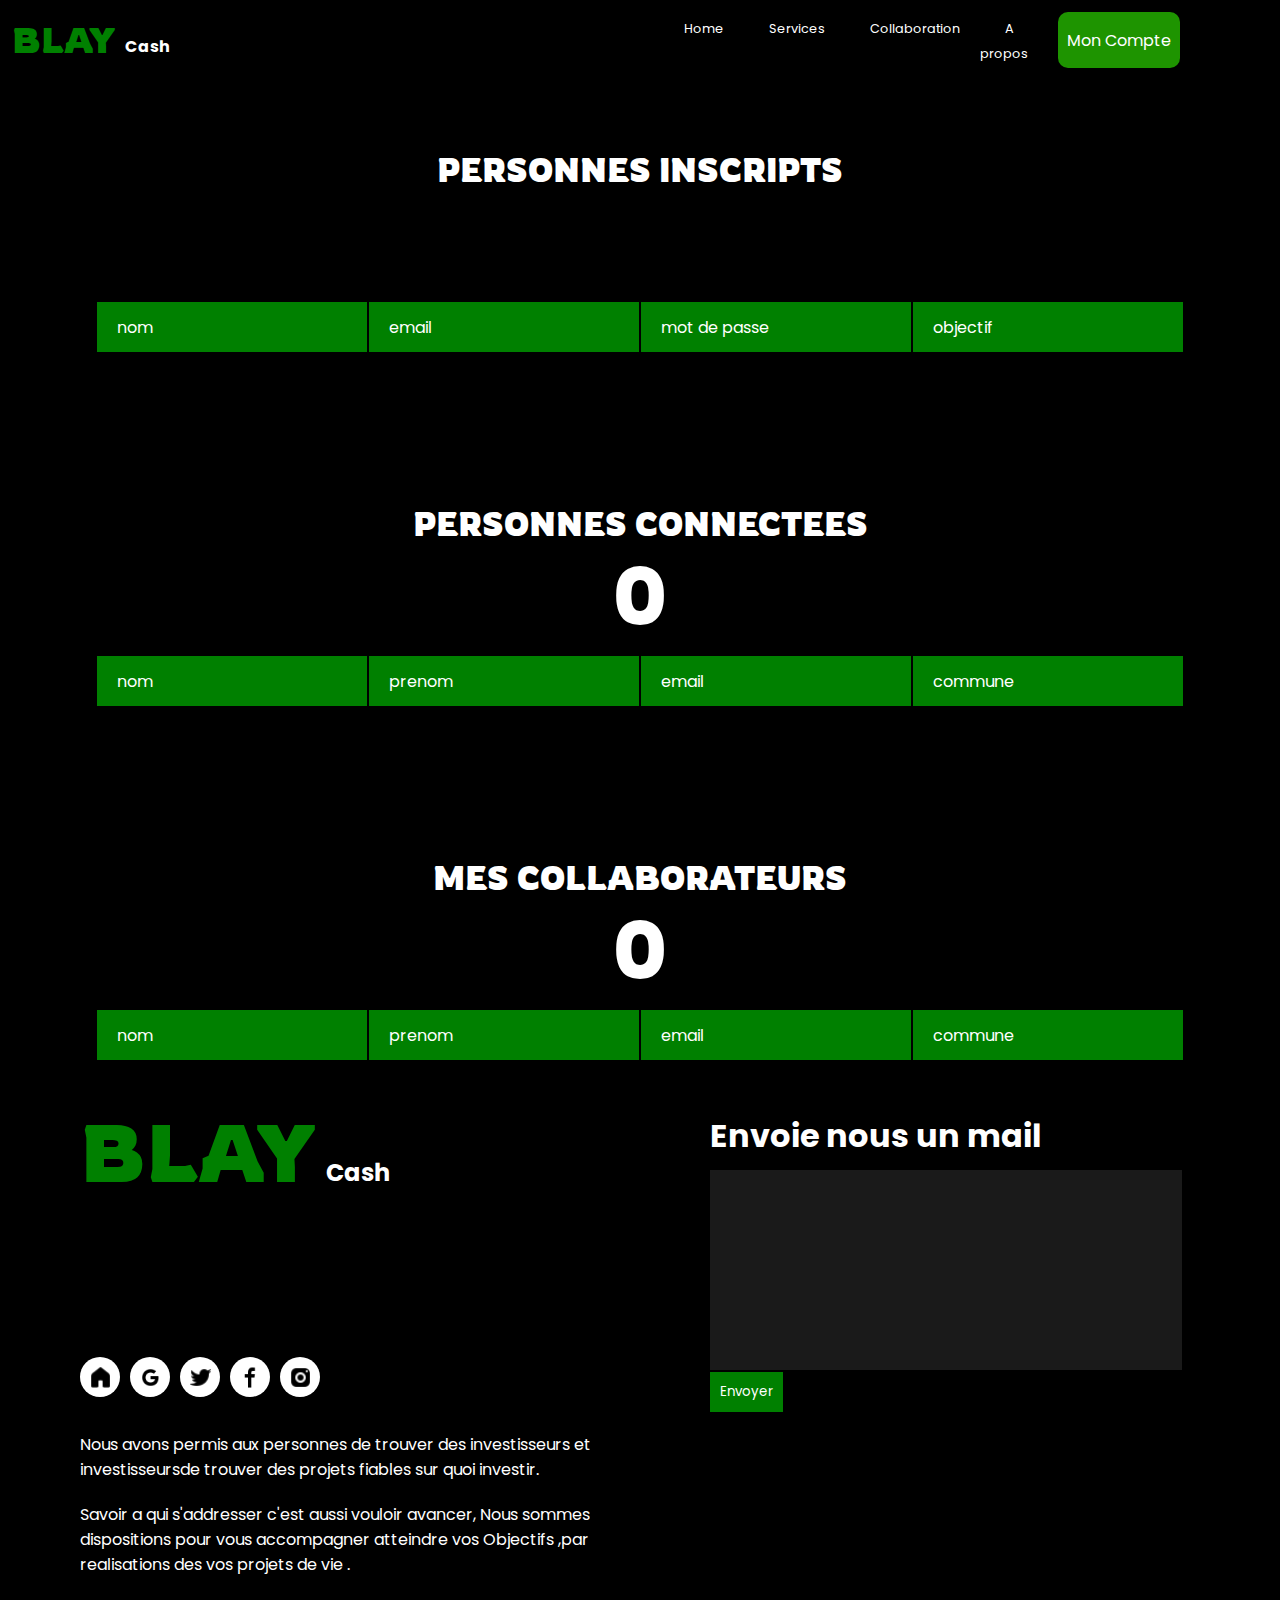
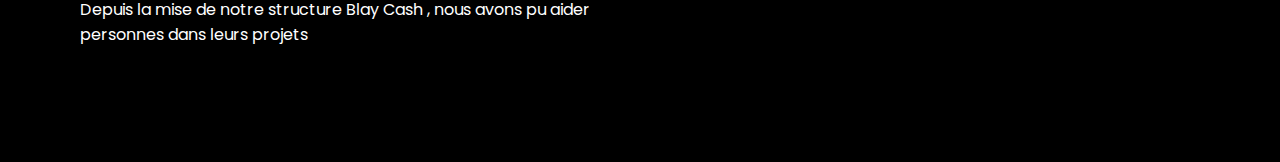
==== lereste/admin.html @ 5c0201d6 "commit" ====
<!DOCTYPE html>
<html lang="en">
<head>
    <meta charset="UTF-8">
    <meta name="viewport" content="width=device-width, initial-scale=1.0">
    <title>Document</title>
    <link rel="stylesheet" href="../lereste/admin.css">
    <link rel="preconnect" href="https://fonts.googleapis.com">
    <link rel="preconnect" href="https://fonts.gstatic.com" crossorigin>
    <link href="https://fonts.googleapis.com/css2?family=Poppins:wght@200&display=swap" rel="stylesheet">
    <link rel="preconnect" href="https://fonts.googleapis.com">
    <link rel="preconnect" href="https://fonts.gstatic.com" crossorigin>
    <link href="https://fonts.googleapis.com/css2?family=Comfortaa:wght@300&family=Poppins:wght@200&family=Rowdies:wght@700&display=swap" rel="stylesheet">

    <script defer src="../lereste/admin.js"></script>
</head>
<body>
    <!-- <div class="moko">
        <p id="para">blablabla</p>
        <a href="#">Home</a>
    </div> -->
    <section id="ord" style="overflow: hidden;">
        <!-- Ordinateur -->

        <!-- header -->

        <div class="nvbar">
            <div class="logo">
                <div class="logo1-1">
                    <h1 style="color: green; font-size: 2.2rem;font-family: 'Rowdies', cursive;display: flex;align-items: flex-end;gap: 10px;
                    ">BLAY <span style="color: green; font-size: 1rem;font-family: 'Gill Sans', 'Gill Sans MT', Calibri, 'Trebuchet MS', sans-serif;padding-bottom: 3px;"><p   style="color: white;">Cash</p></span></h1>
                </div>
            </div>
            <div class="sdjyqe">

            </div>
            <div class="logo1">
                <div class="lila">
                    <nav>
                        <ul>
                            <li>
                                <a href="#Home">Home</a>
                            </li>
                            <li>
                                <a href="#service">Services</a>
                            </li>
                            <li>
                                <a href="#Collaboration">Collaboration</a>
                            </li>
                            <li>
                                <a href="#about">A propos</a>
                            </li>
                        </ul>
                    </nav>
                    
                </div>
                <div class="mksix" style="background-color: black; display: flex;align-items: center;width: 20%;">
                    <div style="height: 70% ; width: 100%;" class="los">
                        <a href="./lereste/affaire.html"><p>Mon Compte</p></a>
                    </div>
                    
                </div>
            </div>
        </div>
        <div class="vakcd1">
            <div class="sjwk1">
                <h1 style="font-size: 1.8rem;padding-left: 20px;padding-top: 15px;color: white; padding-left: 50px; padding-top: 20px;">BLAY <span style="font-size: 0.7rem;">Cash</span></h1>
            </div>
            <div style="display: flex;justify-content: end;align-items: center;padding-right: 20px;filter: invert();" class="sjwk2">
               <input type="checkbox" sty name="" id="cliquera">
                <label for="cliquera" class="lodhe">
                    <img  src="../Image/me.png" height="45%" alt="">
                    
               </label>
               
                
               <div class="sortira">
                    <nav>
                        <ul>
                            <li>
                                <a href="index.html"><p style="font-family: 'Rowdies', cursive;"># HOME</p></a>
                            </li>
                            <li>
                                <a href="./lereste/affaire.html"><p style="font-family: 'Rowdies', cursive;"># MON PROFIL</p></a>
                            </li>
                            <li>
                                <a href="#ser"><p style="font-family: 'Rowdies', cursive;"># NOS SERVICES</p></a>
                            </li>
                            <li>
                                <a href="#asl"><p style="font-family: 'Rowdies', cursive;"># COLLABORATION</p></a>
                            </li>
                            <li>
                                <a href="#ser3"><p style="font-family: 'Rowdies', cursive;"># CONTACTS</p></a>
                            </li>
                        </ul>
                    </nav>
               </div>
            </div>
        </div>

        <div class="ghzeu" style="width: 100%;height: 150px;background-color: black;padding-top: 150px;text-align: center;color: white;" >
           <h1 style="font-family: 'Rowdies', cursive;">PERSONNES INSCRIPTS </h1>
           <P style="font-family: 'Rowdies', cursive;font-size: 5rem;" class="wdfhgj2"> </P>
        </div>
        <!-- Footer -->
        <style>
        
            td {
                width: 250px;
                height: 50px;
                background-color: rgb(255, 255, 255);
                border: none;
                padding-left: 20px;
    
            }
            
    
            tr {
                width: 100px;
                background-color: aqua;
                border: none;
                color: rgb(0, 0, 0);
            }
           
        </style>
        <div class="gdhz">
            <div class="infoPreso">
                <table>
                    <thead>
                        <tr >
                            <td style="background-color: green;color: white;">nom</td>
                            <td style="background-color: green;color: white;">email</td>
                            <td style="background-color: green;color: white;">mot de passe</td>
                            <td style="background-color: green;color: white;">objectif</td>
                        </tr>
                    </thead>
                    <tbody class="thebody" style="border: 2px solid red;">
                        
                    </tbody>
                </table>
            </div>
        </div>
        <div class="ghzeu" style="width: 100%;height: 150px;background-color: black;padding-top: 150px;text-align: center;color: white;" >
           <h1 style="font-family: 'Rowdies', cursive;">PERSONNES CONNECTEES </h1>
           <P style="font-family: 'Rowdies', cursive;font-size: 5rem;" class="wdfhgj1">0</P>
        </div>
        <!-- Footer -->
        <style>
        
            td {
                width: 250px;
                height: 50px;
                background-color: rgb(255, 255, 255);
                border: none;
                padding-left: 20px;
    
            }
            
    
            tr {
                width: 100px;
                background-color: aqua;
                border: none;
                color: rgb(0, 0, 0);
            }
           
        </style>
        <div class="gdhz">
            <div class="infoPreso1">
                <table>
                    <thead>
                        <tr >
                            <td style="background-color: green;color: white;">nom</td>
                            <td style="background-color: green;color: white;">prenom</td>
                            <td style="background-color: green;color: white;">email</td>
                            <td style="background-color: green;color: white;">commune</td>
                        </tr>
                    </thead>
                    <tbody class="thebody" style="border: 2px solid red;">
                        
                    </tbody>
                </table>
            </div>
        </div>
        <div class="ghzeu" style="width: 100%;height: 150px;background-color: black;padding-top: 150px;text-align: center;color: white;" >
           <h1 style="font-family: 'Rowdies', cursive;">MES COLLABORATEURS </h1>
           <P style="color: white;font-size: 5rem;font-family: 'Rowdies', cursive;" class="wdfhgj">0</P>
        </div>
        <!-- Footer -->
        <style>
        
            td {
                width: 250px;
                height: 50px;
                background-color: rgb(255, 255, 255);
                border: none;
                padding-left: 20px;
    
            }
            
    
            tr {
                width: 100px;
                background-color: aqua;
                border: none;
                color: rgb(0, 0, 0);
            }
           
        </style>
        <div class="gdhz">
            <div class="infoPreso2">
                <table>
                    <thead>
                        <tr >
                            <td style="background-color: green;color: white;">nom</td>
                            <td style="background-color: green;color: white;">prenom</td>
                            <td style="background-color: green;color: white;">email</td>
                            <td style="background-color: green;color: white;">commune</td>
                        </tr>
                    </thead>
                    <tbody class="thebody" style="border: 2px solid red;">
                        
                    </tbody>
                </table>
            </div>
        </div>

        <footer id="fooetr">
        
            <div class="premi1">
                <div class="lsch1">
                    <h1 style="color: green; font-size: 5rem;font-family: 'Rowdies', cursive;display: flex;align-items: flex-end;gap: 10px;padding: 40px;
                ">BLAY <span style="color: green; font-size: 1rem;font-family: 'Gill Sans', 'Gill Sans MT', Calibri, 'Trebuchet MS', sans-serif;padding-bottom: 12px;"><p   style="color: white;font-size: 1.5rem;">Cash</p></span></h1>
                </div>
                <div class="lsch2">
                    <div class="ronfsd1">
                        <img src="../Image/ho.png" height="25px" alt="">
                    </div>
                    <div class="ronfsd2">
                        <img src="../Image/GooNan.png" height="25px" alt="">
                    </div>
                    <div class="ronfsd3">
                        <img src="../Image/twee.png" height="25px" alt="">
                    </div>
                    <div class="ronfsd4">
                        <img src="../Image/facebpok.png" height="25px" alt="">
                    </div>
                    <div class="ronfsd5">
                        <img src="../Image/insta.png" height="25px" alt="">
                    </div>
                </div>
                <div class="lsch3">
                    <p style="padding-bottom: 20px;color: white;">Nous avons permis aux personnes de trouver des investisseurs et aux investisseursde trouver des projets fiables sur quoi investir.</p>
                    <p style="padding-bottom: 20px;color: white;">Savoir a qui s'addresser c'est aussi vouloir avancer, Nous sommes a votre dispositions pour vous accompagner atteindre vos Objectifs ,par la realisations des vos projets de vie .</p>
                    <p style="color: white;">Depuis la mise de notre structure Blay Cash , nous avons pu aider plusieurs personnes dans leurs projets</p>
                </div>
            </div>
            <div class="premi2" style="color: white;">
                <div class="sjudzs1">
                    <h1 style="padding-bottom: 10px;">Envoie nous un mail</h1>
                    <input type="text" name="" id="">
                    
                </div>
                <div class="sjudzs2">
                    <button type="submit">Envoyer</button>
                </div>
            </div>
        </footer>
        <div class="fouteur" >
            <h1 style="color: green; font-size: 5rem;font-family: 'Rowdies', cursive;display: flex;align-items: flex-end;gap: 10px;padding: 40px;
                ">BLAY <span style="color: green; font-size: 1rem;font-family: 'Gill Sans', 'Gill Sans MT', Calibri, 'Trebuchet MS', sans-serif;padding-bottom: 12px;"><p   style="color: white;font-size: 1.5rem;">Cash</p></span></h1>
            <div class="hdehe">
                <div class="osqxd1" style="display: flex;
                align-items: center;
                justify-content: center;">
                    <a href="../index.html"><img src="../Image/ho.png" height="25px" alt=""></a>
                </div>
                <div class="osqxd2" style="display: flex;
                align-items: center;
                justify-content: center;">
                    <img src="../Image/twee.png" height="25px" alt="">
                </div>
                <div class="osqxd3" style="display: flex;
                align-items: center;
                justify-content: center;">
                    <img src="../Image/facebpok.png" height="25px" alt="">
                </div>
                <div class="osqxd4" style="display: flex;
                align-items: center;
                justify-content: center;">
                    <img src="../Image/insta.png" height="25px" alt="">
                </div>
                <div class="osqxd5" style="display: flex;
                align-items: center;
                justify-content: center;">
                    <img src="../Image/GooNan.png" height="25px" alt="">
                </div>
            </div>
            <div class="hdehe1" style="overflow: hidden;">
                <p style="padding-bottom: 20px;">Savoir a qui s'addresser c'est aussi vouloir avancer.</p>
                <p style="padding-bottom: 20px;">Nous avons permis aux personnes de trouver des investisseurs et aux investisseursde trouver des projets fiables sur quoi investir.
                </p>
               
            </div>
            <div class="hdehe2" >
                <h2 style="color: white;">Envoyer nous un mail</h2>
                <textarea name="" id="" style="width: 80%;height: 200px;background-color: rgba(128, 128, 128, 0.37);"></textarea><br>
                <button type="submit" style="padding: 10px 30px;background-color: green;border: none;color: white;">Envoyer</button>
            </div>
        </div>
    </section>

    
</body>
</html>
---- lereste/admin.css ----
body {
    display: flex;
    flex-direction: column;
    justify-content: center;
    align-items: center;
    background-color: rgb(0, 0, 0);
    width: 100%;
    overflow-x: hidden;
}
*{
    box-sizing: content-box;
    margin: 0;
    padding: 0;
    font-family: 'Poppins', sans-serif;
}
a {
    text-decoration: none;
    color: white;
}
li {
    list-style-type: none;
}
input {
    outline: none;
    border: none;
    color: #000;
    background: transparent;
    
}
.infoPreso {
    margin: 0 auto;
}
.gdhz {
    width: 100%;
    height: auto;
    display: flex;
    align-items: center;
    justify-content: center;
    background-color: black;
}

@media (min-width : 1000px) {
    body {
        display: flex;
        flex-direction: column;
        justify-content: center;
        align-items: center;
        background-color: rgb(109, 53, 53);
        width: 100%;
        overflow-x: hidden;
    }
    section {
        width: 100%;
        overflow-x: hidden;
    }
    #tel,.vakcd1,.fouteur {
        display: none;
    }
    /* Ordinateur */

    /* header */
    a {
        text-decoration: none;
        color: white;
    }
    li {
        list-style-type: none;
    }
    .nvbar {
        height: 80px;
        width: 100%;
        background-color: black;
        display: flex;
        justify-content: space-between;
        position: fixed;
        z-index: 1;
    }
    .logo {
        height: 80px;
        width: 15%;
        background-color: black;
        display: flex;
        align-items: center;
        justify-content: center;
    }
    .sdjyqe {
        height: 80px;
        width: 40%;
        background-color: black;
        display: flex;
        align-items: center;
        justify-content: center;
    }
    .logo1-1 {
        height: 80%;
        width: 70%;
        background-color: black;
        display: flex;
        align-items: center;
        justify-content: center;
        
    }
    .logo1 {
        height: 80px;
        width: 50%;
        background-color: black;
        display: flex;
        
    }
    .lila {
        
        width: 62%;
        background-color: black;
        height: 100%;
        display: flex;
        align-items: center;
        justify-content: end;
        margin-right: 10px;
    }
    .lila nav ul{
        display: flex;
        height: 100%;
    }
    .lila nav ul a{
        padding: 10px 20px;
        background-color: black;
        margin-left: 5px;
        font-size: 0.8rem;
    }
    .lila nav ul a:hover{
        padding: 10px 20px;
        text-decoration: overline rgb(30, 148, 0);

        margin-left: 5px;
        font-size: 0.8rem;
    }
    .lila1 {
        width: 200px;
        background-color: black;
        height: 100%;
        display: flex;
        align-items: center;
        justify-content: center;
    }
    .lila1 a{
        width: 200px;
        background-color: black;
        height: 100%;
        display: flex;
        align-items: center;
        justify-content: center;
    }
    #ches:checked ~ .qr {
        visibility: visible;
        opacity: 1;
        z-index: 5;
        position: fixed;
        
    }
    #ches {
        display: none;
    }
    .qr {
        height: 500px;
        width: 100%;
        
        border-radius: 10px;
        position: fixed;
        top: 15%;
        z-index: 5;
        display: flex;
        align-items: center;
        justify-content: center;
        left: 1%;
        visibility: hidden;
        opacity: 1;
        padding-top: 10px;
       
    }
    .indoy {
        width: 800px;
        height: 500px;
        background-color: rgb(114, 114, 114);
        box-shadow: 2px 2px 10px 0.5px rgb(38, 66, 38);

    }
    .los {
        height: 60%;
        width: 80%;
        background-color: rgb(30, 148, 0);
        border-radius: 10px;
        display: flex;
        align-items: center;
        justify-content: center;
        font-size: 1rem;
    }


    /* footer */

    #fooetr {
        height: 700px;
        width: 100%;
        background-color: black;
        display: flex;
    }
    .premi1 {
        height: 100%;
        width:50%;
        background-color: black;
        
    }
    .lsch1 {
        height: 40%;
        width:100%;
        background-color: black;
        padding-left: 40px;
    }
    .lsch2 {
        height: 10%;
        width:100%;
        background-color: black;
        display: flex;
        gap: 10px;
        padding-left: 80px;
        align-items: center;
    }
    .lsch3 {
        height: 50%;
        width:100%;
        background-color: black;
        padding-left: 80px;
        padding-top: 20px;
        padding-right: 20px;
        
    }
    
    
    .ronfsd1 {
        height: 40px;
        width:40px;
        background-color: white;
        border-radius: 100%;
        display: flex;
        align-items: center;
        justify-content: center;
    }
    .ronfsd2 {
        height: 40px;
        width:40px;
        background-color: white;
        border-radius: 100%;
        display: flex;
        align-items: center;
        justify-content: center;
    }
    .ronfsd3 {
        height: 40px;
        width:40px;
        background-color: white;
        border-radius: 100%;
        display: flex;
        align-items: center;
        justify-content: center;
    }
    
    .ronfsd4 {
        height: 40px;
        width:40px;
        background-color: white;
        border-radius: 100%;
        display: flex;
        align-items: center;
        justify-content: center;
    }
    .ronfsd5 {
        height: 40px;
        width:40px;
        background-color: white;
        border-radius: 100%;
        display: flex;
        align-items: center;
        justify-content: center;
    }

    .premi2 {
        height: 103%;
        width:50%;
        background-color: black;
        

        gap: 4%;
        padding-left: 100px;
        
    }
    .premi2 h2{
        font-size: 1.2rem;
        padding-bottom: 5px;
        padding-top: 20px;
        
    }
    .premi2 p{
        font-size: 0.7rem;
        
    }
    .sjudzs1 {
        height: 200px;
        width: 80%;
        margin-top: 50px;
        margin-left: 20px;
      
    }
    .sjudzs1 input{
        height: 100%;
        width: 100%;
        text-align: left;
        background-color: rgba(56, 56, 56, 0.459);
        border: none;
    }
    .sjudzs2 {
        height: 50px;
        width: 80%;
        margin-top: 40px;
  
        padding-top: 20px;
       
    }
    .sjudzs2 button{
        border: none;
        background-color: green;
        color: white;
        padding: 10px;
        margin-left: 20px;
       
    }
    
    
    
}




@media (max-width : 1000px) {
   footer,.nvbar {
        display: none;
    }
    .vakcd1 {
        height: 70px;
        width: 100%;
        background-color: green;
        position: fixed;
        top: 0;
        z-index: 3;
        display: flex;
    }
    .sjwk1 {
        height: 70px;
        width: 50%;
        
    }
    .sjwk2 {
        height: 70px;
        width: 50%;
    
    }


    #cliquera {
        display: none;
    }
    #cliquera:checked ~ .sortira {
        visibility: visible;
        opacity: 1;
        z-index: 5;
        position: fixed;
        
        
    }
    

    .sortira {
        height: 500px;
        width: 300px;
        opacity: 1;
        z-index: 3;
        background-color: rgb(0, 0, 0);
        position: fixed;
        top:100%;
        right: 0%;
        visibility: hidden;
        padding: 20px;
        
    }

    .sortira ul li{
    
        padding-top: 20px;
        padding-bottom: 20px;
        margin-bottom: 10px;
        padding-left: 10px;
        border-bottom: 1px solid white;
    }

    .fouteur {
        height: 1000px;
        width: 100%;
        background-color: black;
        overflow: hidden;
    }
    .fouteur p,h3{
        color: white;
    }
    .hdehe {
        height: 100px;
        width: 100%;
        background-color: black;
        display: flex;
        align-items: end;
        padding-left: 40px;
        gap: 10px;
    }
    .osqxd1 {
        height: 40px;
        width: 40px;
        background-color: white;
        border-radius: 100%;
        display: flex;
        align-items: center;
        justify-content: center;
    }
    .osqxd2 {
        height: 40px;
        width: 40px;
        background-color: white;
        border-radius: 100%;
        display: flex;
        align-items: center;
        justify-content: center;
    }
    .osqxd3 {
        height: 40px;
        width: 40px;
        background-color: white;
        border-radius: 100%;
        display: flex;
        align-items: center;
        justify-content: center;
    }
    .osqxd4 {
        height: 40px;
        width: 40px;
        background-color: white;
        border-radius: 100%;
        display: flex;
        align-items: center;
        justify-content: center;
    }
    .osqxd5 {
        height: 40px;
        width: 40px;
        background-color: white;
        border-radius: 100%;
        display: flex;
        align-items: center;
        justify-content: center;
    }
    .hdehe1 {
        height: 300px;
        width: 100%;
        background-color: black;
      
        padding: 40px;
    
        
    }
    .hdehe2 {
        height: 400px;
        width: 100%;
        background-color: black;
      
        padding: 40px;
    
        
    }
    .jhyuea {
        background-color: aqua;
        width: 100%;
        height: 40%;
    }
    
}
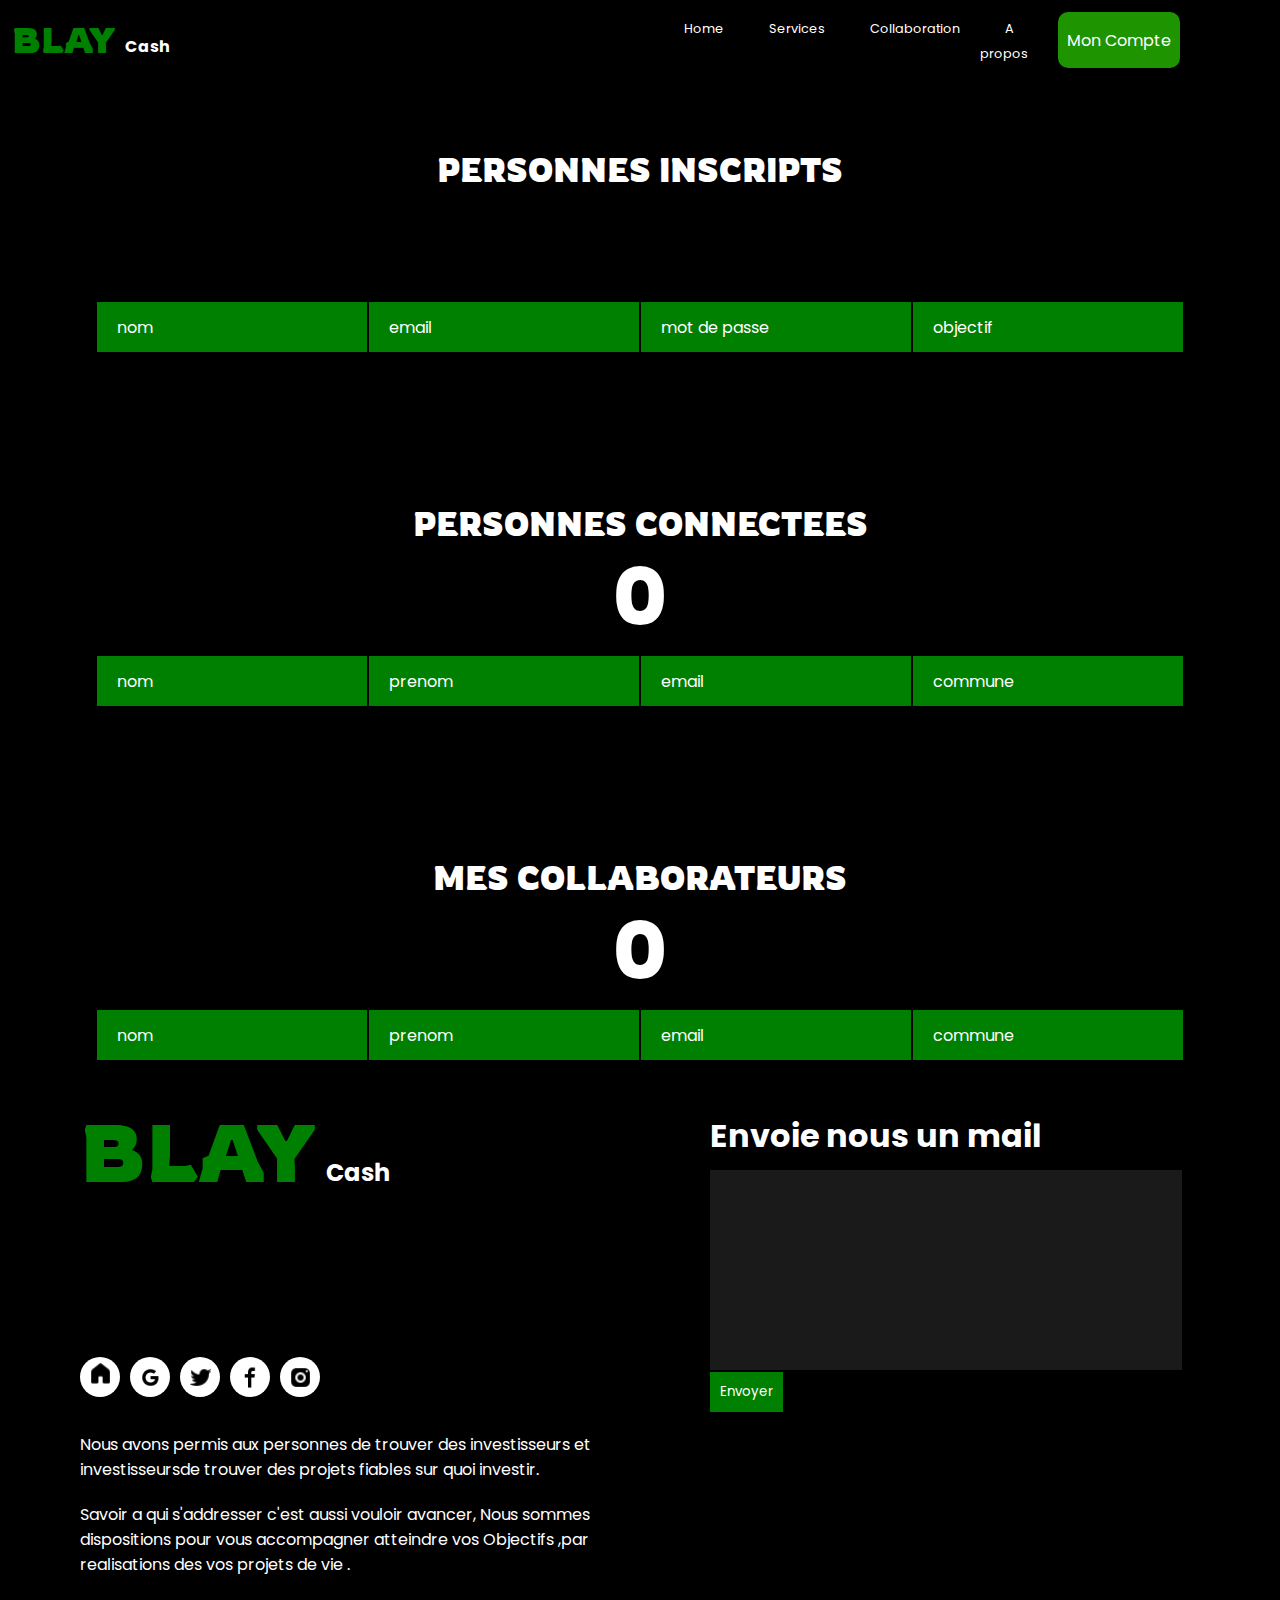
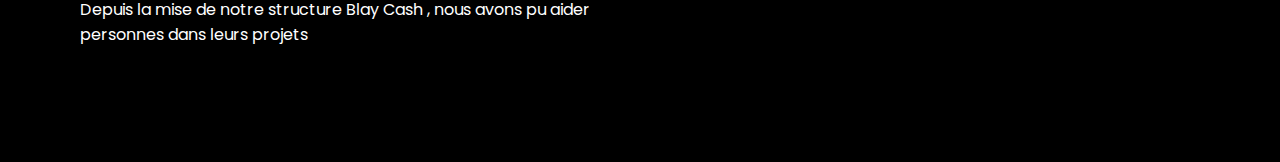
==== commit 760eb394: "cimmou" ====
--- a/lereste/admin.html
+++ b/lereste/admin.html
@@ -38,18 +38,20 @@
                 <div class="lila">
                     <nav>
                         <ul>
-                            <li>
-                                <a href="#Home">Home</a>
-                            </li>
-                            <li>
-                                <a href="#service">Services</a>
-                            </li>
-                            <li>
-                                <a href="#Collaboration">Collaboration</a>
-                            </li>
-                            <li>
-                                <a href="#about">A propos</a>
-                            </li>
+                            <ul>
+                                <li>
+                                    <a style="color: white;" href="../index.html">Home</a>
+                                </li>
+                                <li>
+                                    <a style="color: white;"  href="../index.html#service">Services</a>
+                                </li>
+                                <li>
+                                    <a style="color: white;"  href="../index.html#Collaboration">Collaboration</a>
+                                </li>
+                                <li>
+                                    <a style="color: white;"  href="../index.html#about">A propos</a>
+                                </li>
+                            </ul>
                         </ul>
                     </nav>
                     
@@ -78,19 +80,19 @@
                     <nav>
                         <ul>
                             <li>
-                                <a href="index.html"><p style="font-family: 'Rowdies', cursive;"># HOME</p></a>
-                            </li>
-                            <li>
-                                <a href="./lereste/affaire.html"><p style="font-family: 'Rowdies', cursive;"># MON PROFIL</p></a>
-                            </li>
-                            <li>
-                                <a href="#ser"><p style="font-family: 'Rowdies', cursive;"># NOS SERVICES</p></a>
-                            </li>
-                            <li>
-                                <a href="#asl"><p style="font-family: 'Rowdies', cursive;"># COLLABORATION</p></a>
-                            </li>
-                            <li>
-                                <a href="#ser3"><p style="font-family: 'Rowdies', cursive;"># CONTACTS</p></a>
+                                <a href="../index.html"><p style="font-family: 'Rowdies', cursive;"># HOME</p></a>
+                            </li>
+                            <li>
+                                <a href="../lereste/affaire.html"><p style="font-family: 'Rowdies', cursive;"># MON PROFIL</p></a>
+                            </li>
+                            <li>
+                                <a href="../index.html#ser"><p style="font-family: 'Rowdies', cursive;"># NOS SERVICES</p></a>
+                            </li>
+                            <li>
+                                <a href="../index.html#asl"><p style="font-family: 'Rowdies', cursive;"># COLLABORATION</p></a>
+                            </li>
+                            <li>
+                                <a href="../index.html#ser3"><p style="font-family: 'Rowdies', cursive;"># CONTACTS</p></a>
                             </li>
                         </ul>
                     </nav>
@@ -234,7 +236,7 @@
                 </div>
                 <div class="lsch2">
                     <div class="ronfsd1">
-                        <img src="../Image/ho.png" height="25px" alt="">
+                        <a href="../index.html"><img src="../Image/ho.png" height="25px" alt=""></a>
                     </div>
                     <div class="ronfsd2">
                         <img src="../Image/GooNan.png" height="25px" alt="">
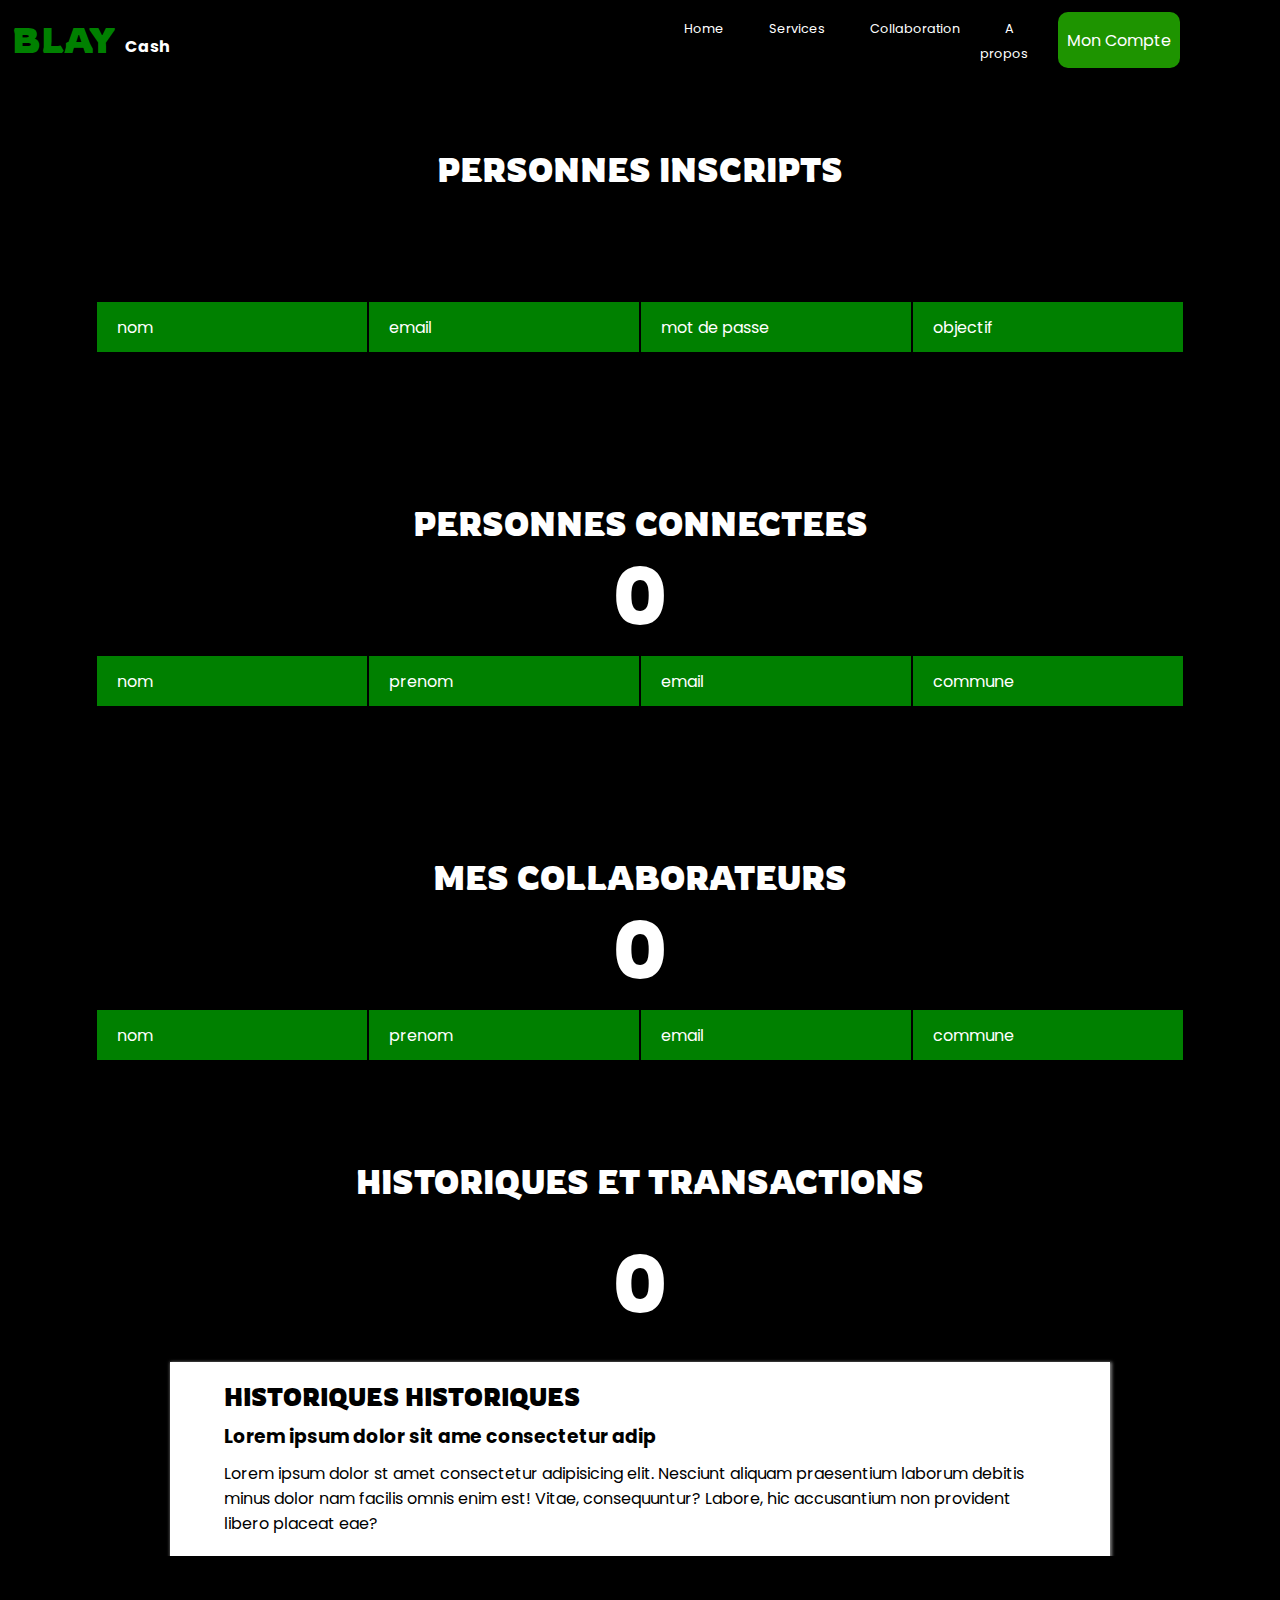
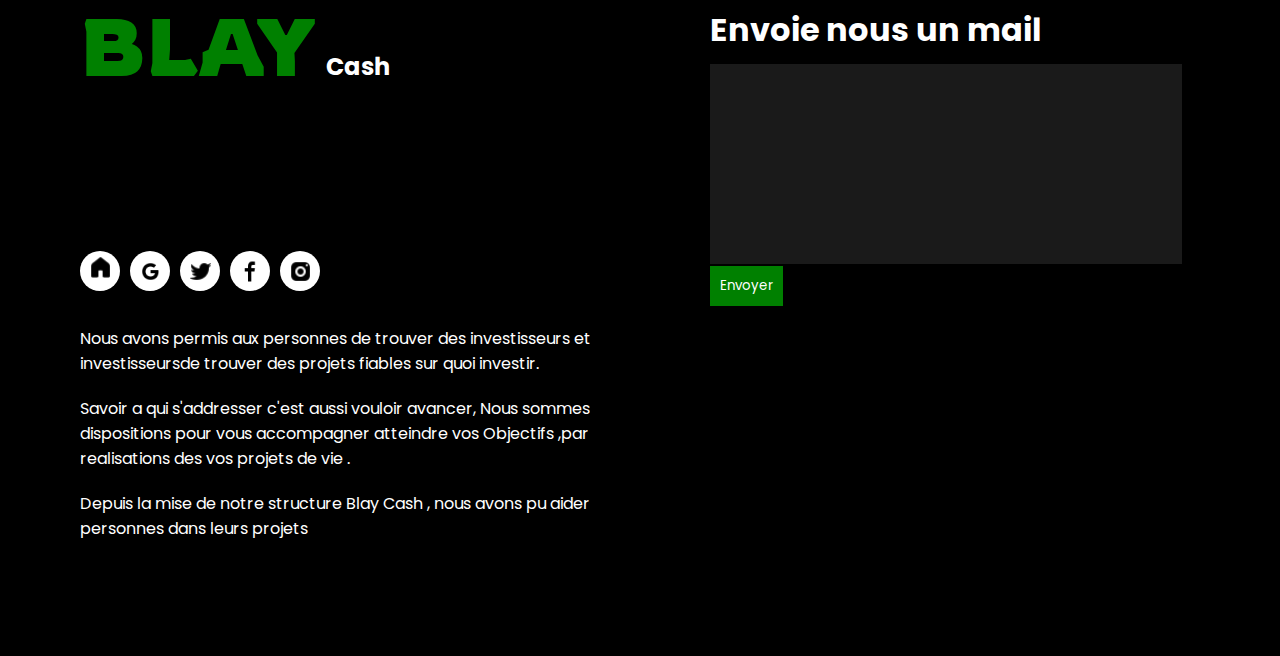
==== commit de160101: "commi" ====
--- a/lereste/admin.html
+++ b/lereste/admin.html
@@ -226,6 +226,15 @@
                 </table>
             </div>
         </div>
+        <div class="kzduiuze">
+            <h1 style="font-family: 'Rowdies', cursive; text-align: center;padding-top: 50px;color: white;padding-bottom: 10px;">HISTORIQUES ET TRANSACTIONS</h1>
+            <P style="color: white;font-size: 5rem;font-family: 'Rowdies', cursive;text-align: center;padding-bottom: 10px;" class="sysaiu">0</P>
+            <div class="aetyatuz">
+                <h1 style="color: black; font-size: 1.5rem;font-family: 'Rowdies', cursive;text-transform: uppercase;">HISTORIQUES HISTORIQUES</h1>
+                <h3>Lorem ipsum dolor sit ame consectetur adip</h3>
+                <p>Lorem ipsum dolor st amet consectetur adipisicing elit. Nesciunt aliquam praesentium laborum debitis minus dolor nam facilis omnis enim est! Vitae, consequuntur? Labore, hic accusantium non provident libero placeat eae?</p>
+            </div>
+        </div>
 
         <footer id="fooetr">
         
--- a/lereste/admin.css
+++ b/lereste/admin.css
@@ -46,7 +46,7 @@
         flex-direction: column;
         justify-content: center;
         align-items: center;
-        background-color: rgb(109, 53, 53);
+        background-color: black;
         width: 100%;
         overflow-x: hidden;
     }
@@ -334,9 +334,26 @@
         margin-left: 20px;
        
     }
-    
-    
-    
+    .kzduiuze {
+        width: 100%;
+        background-color: black;
+        display: flex;
+        flex-direction: column;
+        gap: 20px;
+        margin-top: 50px;
+    }
+    
+    .aetyatuz {
+        
+        width: 65%;
+        background-color: white;
+        display: flex;
+        flex-direction: column;
+        gap: 10px;
+        margin: 0 auto;
+        padding: 20px 54px;
+        box-shadow: 1px 1px 3px 1px gray;
+    }
 }
 
 
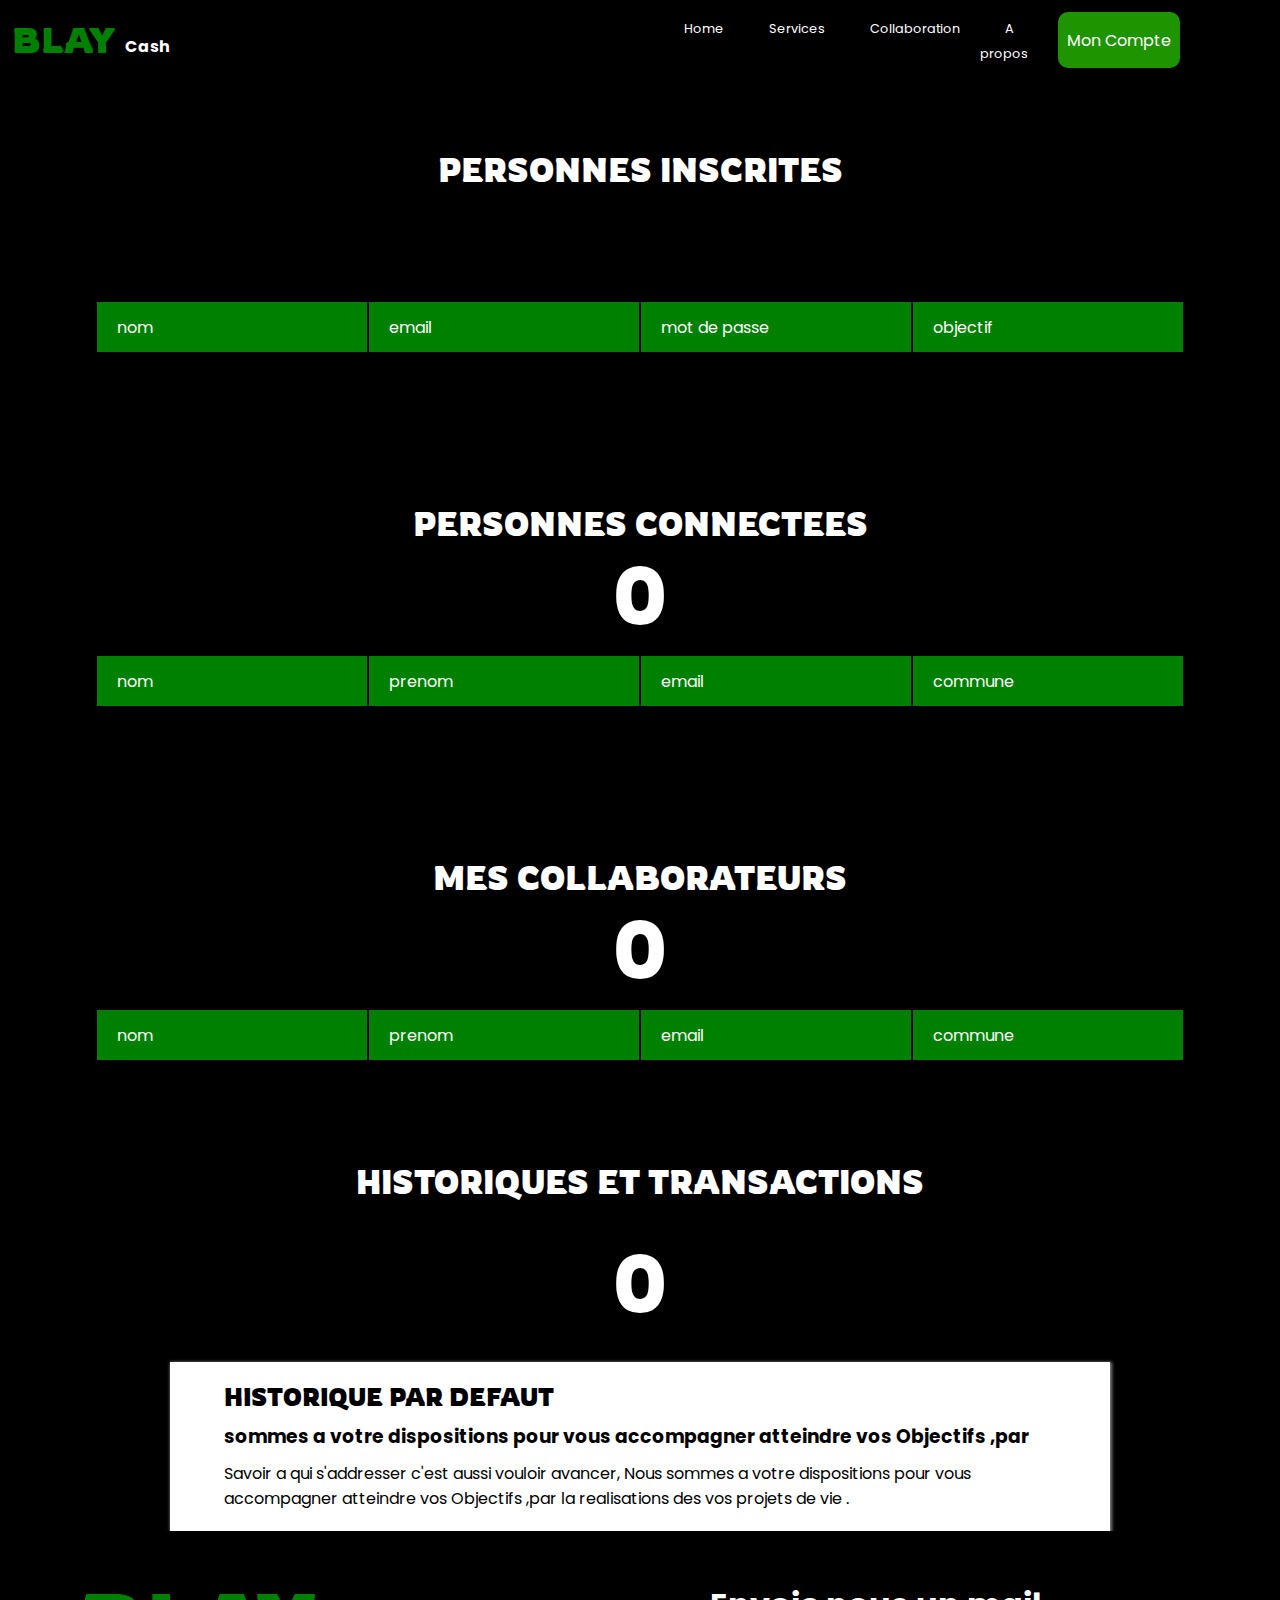
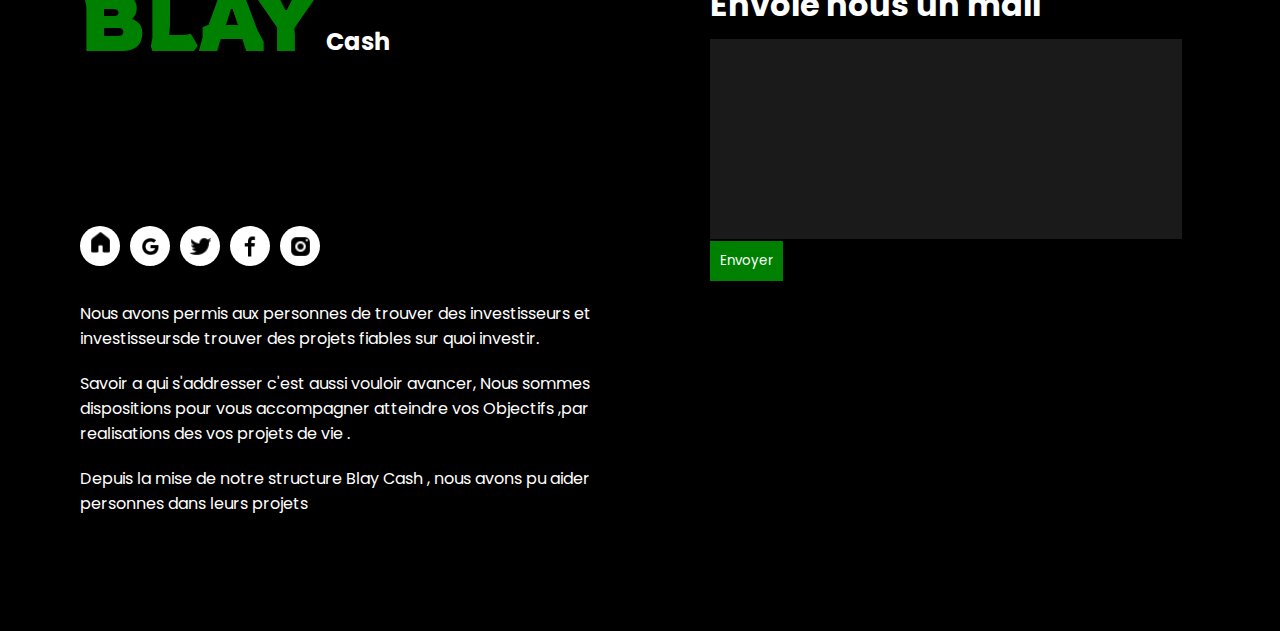
==== commit f9d5c1ee: "comit" ====
--- a/lereste/admin.html
+++ b/lereste/admin.html
@@ -101,7 +101,7 @@
         </div>
 
         <div class="ghzeu" style="width: 100%;height: 150px;background-color: black;padding-top: 150px;text-align: center;color: white;" >
-           <h1 style="font-family: 'Rowdies', cursive;">PERSONNES INSCRIPTS </h1>
+           <h1 style="font-family: 'Rowdies', cursive;">PERSONNES INSCRITES </h1>
            <P style="font-family: 'Rowdies', cursive;font-size: 5rem;" class="wdfhgj2"> </P>
         </div>
         <!-- Footer -->
@@ -230,9 +230,9 @@
             <h1 style="font-family: 'Rowdies', cursive; text-align: center;padding-top: 50px;color: white;padding-bottom: 10px;">HISTORIQUES ET TRANSACTIONS</h1>
             <P style="color: white;font-size: 5rem;font-family: 'Rowdies', cursive;text-align: center;padding-bottom: 10px;" class="sysaiu">0</P>
             <div class="aetyatuz">
-                <h1 style="color: black; font-size: 1.5rem;font-family: 'Rowdies', cursive;text-transform: uppercase;">HISTORIQUES HISTORIQUES</h1>
-                <h3>Lorem ipsum dolor sit ame consectetur adip</h3>
-                <p>Lorem ipsum dolor st amet consectetur adipisicing elit. Nesciunt aliquam praesentium laborum debitis minus dolor nam facilis omnis enim est! Vitae, consequuntur? Labore, hic accusantium non provident libero placeat eae?</p>
+                <h1 style="color: black; font-size: 1.5rem;font-family: 'Rowdies', cursive;text-transform: uppercase;">HISTORIQUE PAR DEFAUT</h1>
+                <h3>sommes a votre dispositions pour vous accompagner atteindre vos Objectifs ,par </h3>
+                <p>Savoir a qui s'addresser c'est aussi vouloir avancer, Nous sommes a votre dispositions pour vous accompagner atteindre vos Objectifs ,par la realisations des vos projets de vie .</p>
             </div>
         </div>
 
